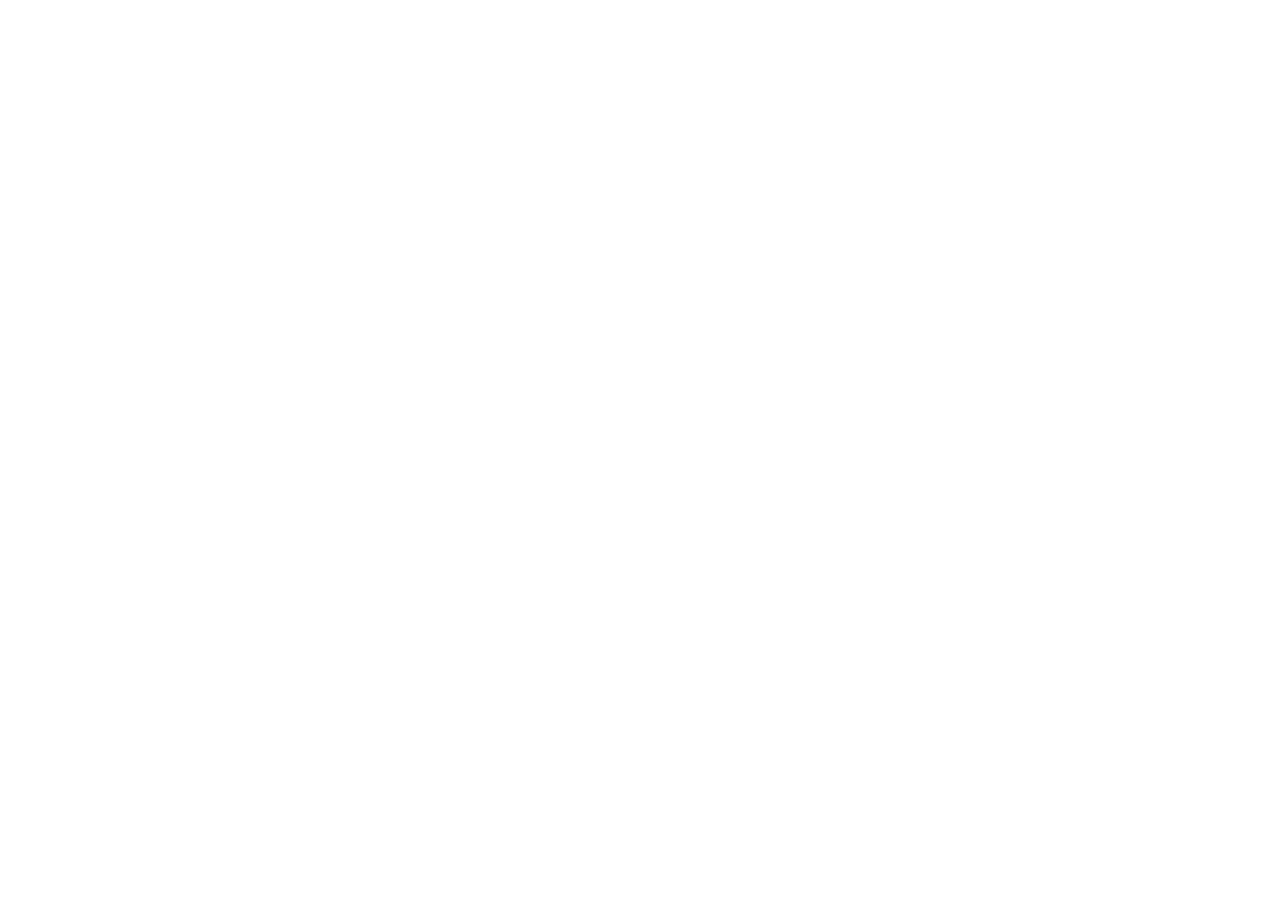
==== PROJECT 1 = LANDING PAGE/INDEX.HTML @ 3862d3e7 "CodSoft_project" ====
<!DOCTYPE html>
<html lang="en">
<head>
    <meta charset="UTF-8">
    <meta name="viewport" content="width=device-width, initial-scale=1.0">
    <title>Landing_Page</title>
    <link rel="stylesheet" href="style.css">
</head>
<body>
    
</body>
</html>
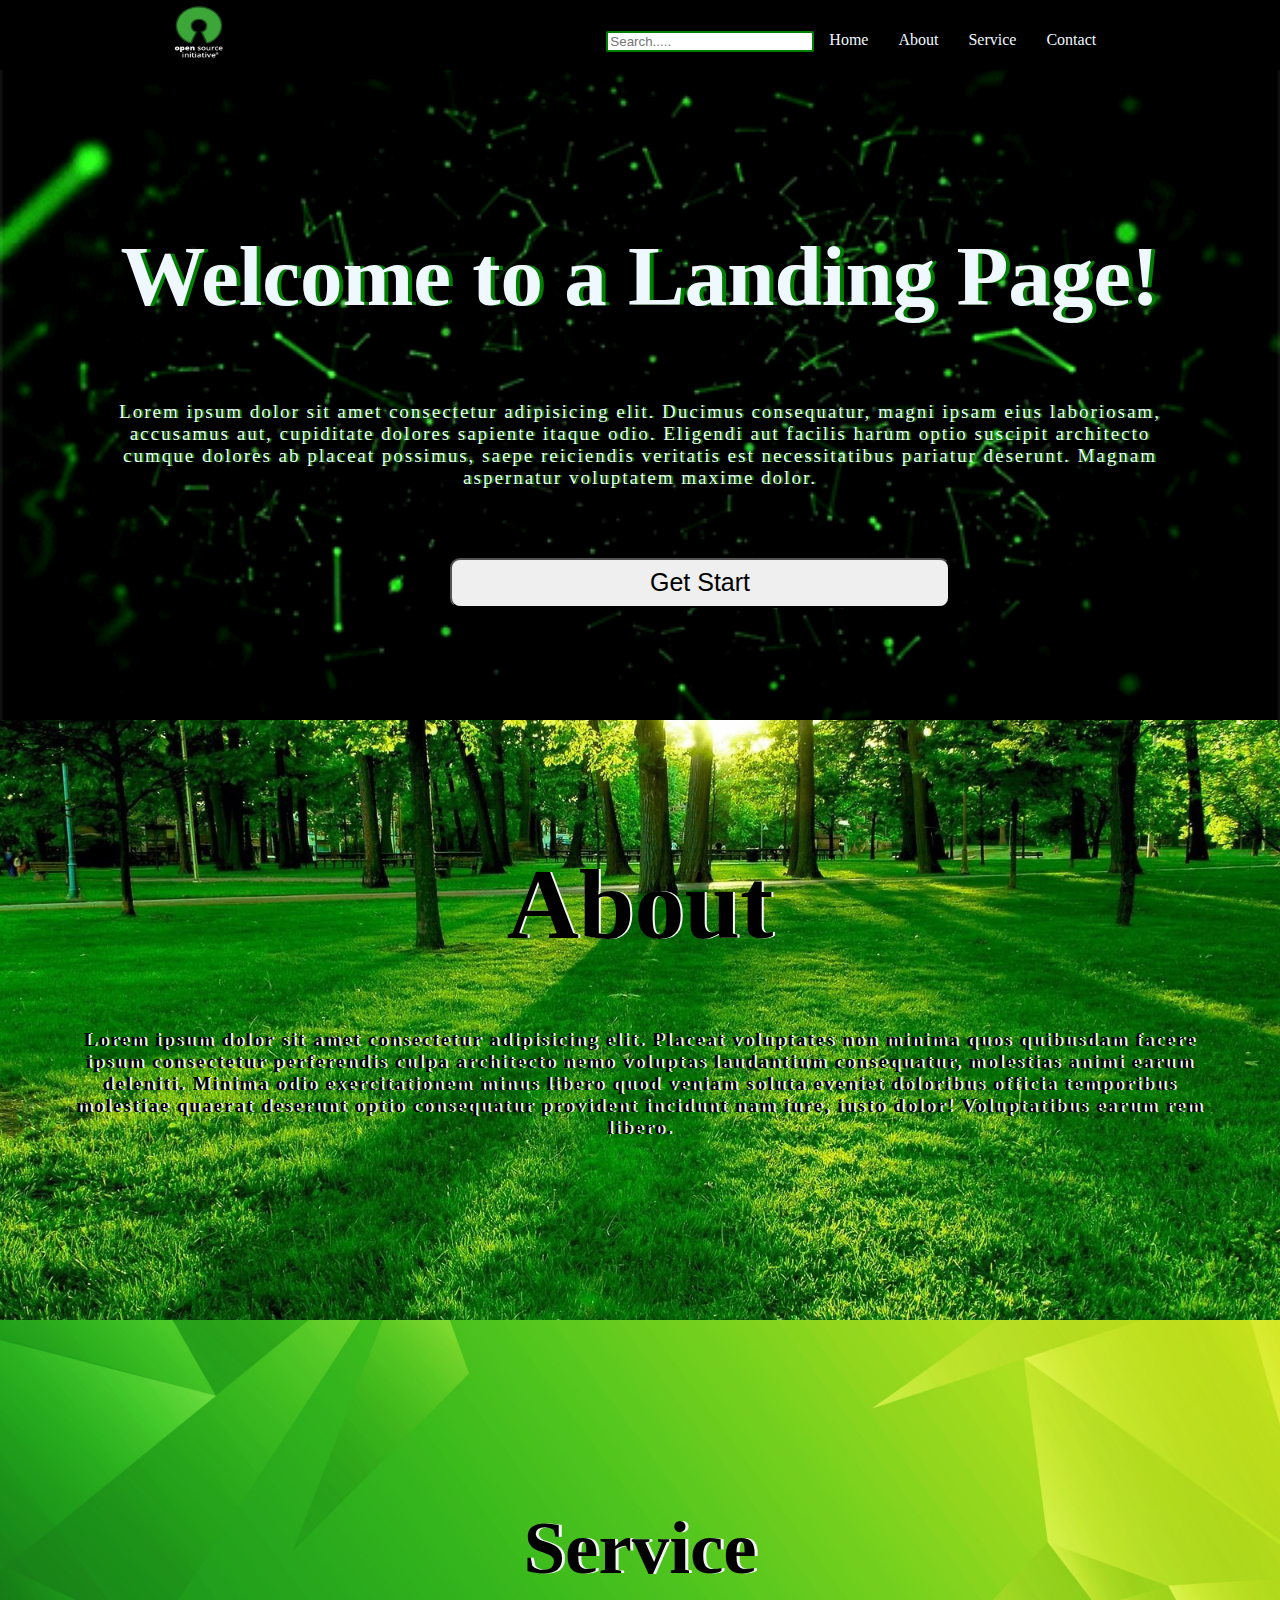
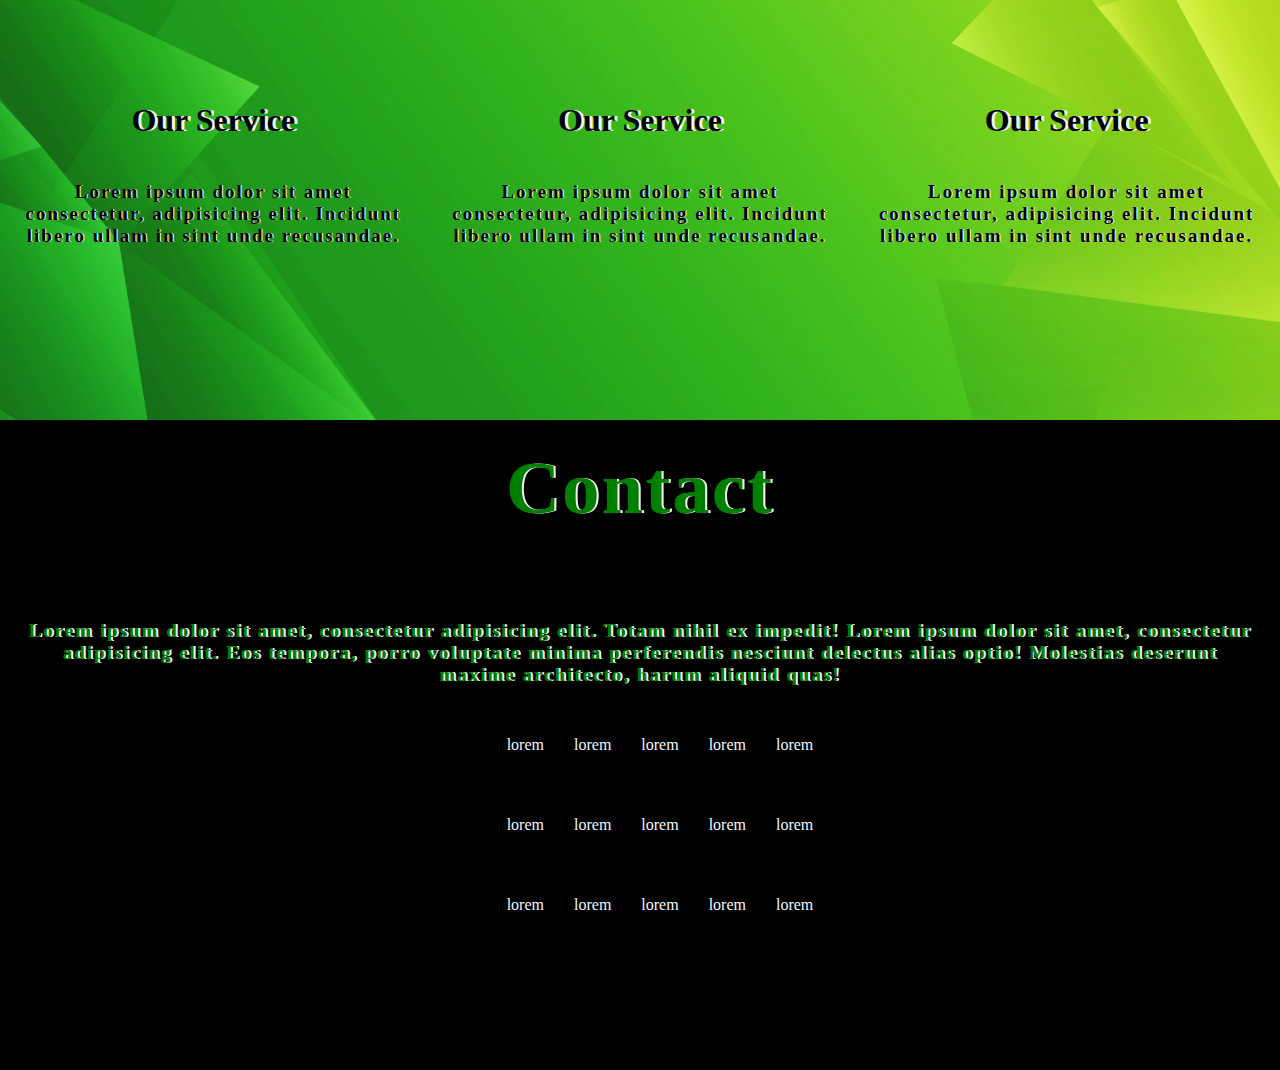
==== commit 738a977e: "Codsoft_pratice" ====
--- a/PROJECT 1 = LANDING PAGE/INDEX.HTML
+++ b/PROJECT 1 = LANDING PAGE/INDEX.HTML
@@ -1,12 +1,116 @@
 <!DOCTYPE html>
 <html lang="en">
-<head>
-    <meta charset="UTF-8">
-    <meta name="viewport" content="width=device-width, initial-scale=1.0">
+  <head>
+    <meta charset="UTF-8" />
+    <meta name="viewport" content="width=device-width, initial-scale=1.0" />
     <title>Landing_Page</title>
-    <link rel="stylesheet" href="style.css">
-</head>
-<body>
-    
-</body>
-</html>+    <link rel="stylesheet" href="style.css" />
+  </head>
+  <body>
+    <nav>
+      <!-- logo -->
+      <a href="#" id="logo"
+        ><img src="logo.webp" alt="" height="60px" width="60px"
+      /></a>
+      <ul>
+        <input type="text" placeholder="Search....." />
+        <li><a href=""></a>Home</li>
+        <li><a href=""></a>About</li>
+        <li><a href=""></a>Service</li>
+        <li><a href=""></a>Contact</li>
+      </ul>
+    </nav>
+    <div class="container1">
+      <div class="content">
+        <h1>Welcome to a Landing Page!</h1>
+        <p>
+          Lorem ipsum dolor sit amet consectetur adipisicing elit. Ducimus
+          consequatur, magni ipsam eius laboriosam, accusamus aut, cupiditate
+          dolores sapiente itaque odio. Eligendi aut facilis harum optio
+          suscipit architecto cumque dolores ab placeat possimus, saepe
+          reiciendis veritatis est necessitatibus pariatur deserunt. Magnam
+          aspernatur voluptatem maxime dolor.
+        </p>
+        <button>Get Start</button>
+      </div>
+    </div>
+    <div class="container2">
+      <div class="content2">
+        <h1>About</h1>
+        <p>
+          Lorem ipsum dolor sit amet consectetur adipisicing elit. Placeat
+          voluptates non minima quos quibusdam facere ipsum consectetur
+          perferendis culpa architecto nemo voluptas laudantium consequatur,
+          molestias animi earum deleniti. Minima odio exercitationem minus
+          libero quod veniam soluta eveniet doloribus officia temporibus
+          molestiae quaerat deserunt optio consequatur provident incidunt nam
+          iure, iusto dolor! Voluptatibus earum rem libero.
+        </p>
+      </div>
+    </div>
+    <div class="containe3">
+      <h1 class="hed">Service</h1>
+      <div class="se">
+        <div class="s1">
+          <h1>Our Service</h1>
+          <p>
+            Lorem ipsum dolor sit amet consectetur, adipisicing elit. Incidunt
+            libero ullam in sint unde recusandae.
+          </p>
+        </div>
+        <div class="s1">
+          <h1>Our Service</h1>
+          <p>
+            Lorem ipsum dolor sit amet consectetur, adipisicing elit. Incidunt
+            libero ullam in sint unde recusandae.
+          </p>
+        </div>
+        <div class="s1">
+          <h1>Our Service</h1>
+          <p>
+            Lorem ipsum dolor sit amet consectetur, adipisicing elit. Incidunt
+            libero ullam in sint unde recusandae.
+          </p>
+        </div>
+      </div>
+    </div>
+    <footer>
+      <div class="c1">
+        <h1>Contact</h1>
+        <p>
+          Lorem ipsum dolor sit amet, consectetur adipisicing elit. Totam nihil
+          ex impedit! Lorem ipsum dolor sit amet, consectetur adipisicing elit.
+          Eos tempora, porro voluptate minima perferendis nesciunt delectus
+          alias optio! Molestias deserunt maxime architecto, harum aliquid quas!
+        </p>
+      </div>
+      <div class="c2">
+        <ul>
+          <li>lorem</li>
+          <li>lorem</li>
+          <li>lorem</li>
+          <li>lorem</li>
+          <li>lorem</li>
+        </ul>
+      </div>
+      <div class="c2">
+        <ul>
+          <li>lorem</li>
+          <li>lorem</li>
+          <li>lorem</li>
+          <li>lorem</li>
+          <li>lorem</li>
+        </ul>
+      </div>
+      <div class="c2">
+        <ul>
+          <li>lorem</li>
+          <li>lorem</li>
+          <li>lorem</li>
+          <li>lorem</li>
+          <li>lorem</li>
+        </ul>
+      </div>
+    </footer>
+  </body>
+</html>
--- a/PROJECT 1 = LANDING PAGE/style.css
+++ b/PROJECT 1 = LANDING PAGE/style.css
@@ -0,0 +1,187 @@
+body {
+  background-color: black;
+  color: aliceblue;
+  box-sizing: border-box;
+  margin: 0;
+  padding: 0;
+}
+nav {
+  display: flex;
+  background-color: black;
+  justify-content: space-around;
+  height: 70px;
+}
+ul {
+  display: flex;
+}
+li {
+  list-style: none;
+  padding: 15px;
+  justify-content: space-between;
+  cursor: pointer;
+  transition: 0.3s ease all;
+}
+nav img {
+  margin-top: 2px;
+}
+li:hover {
+  color: green;
+  font-weight: 800;
+  font-size: 20px;
+}
+input {
+  height: 15px;
+  width: 200px;
+  margin-top: 15px;
+  outline: none;
+  border: 2px solid green;
+  border-radius: 2px;
+  cursor: pointer;
+}
+.container1 {
+  background-image: url(./c1\ baground.gif);
+  height: 650px;
+  width: 100%;
+  position: relative;
+  background-repeat: no-repeat;
+  background-size: cover;
+  background-position: center;
+  margin: 0;
+  padding: 0;
+  box-sizing: border-box;
+}
+.content {
+  display: flex;
+  justify-content: center;
+  flex-direction: column;
+  text-align: center;
+  padding: 100px;
+}
+.content h1 {
+  font-size: 85px;
+  text-shadow: 4px 0px green;
+}
+.content p {
+  font-size: 19px;
+  letter-spacing: 2px;
+  text-shadow: 2px 0px green;
+}
+.content button {
+  height: 50px;
+  width: 500px;
+  margin-left: 350px;
+  margin-top: 50px;
+  font-size: 25px;
+  border-radius: 10px;
+  cursor: pointer;
+}
+.content button:hover {
+  cursor: pointer;
+  background-color: green;
+  color: aliceblue;
+}
+.container2 {
+  background-image: url(./b2.jpg);
+  height: 600px;
+  width: 100%;
+  position: relative;
+  background-repeat: no-repeat;
+  background-size: cover;
+  background-position: center;
+  margin: 0;
+  padding: 0;
+  box-sizing: border-box;
+  overflow: hidden;
+  display: flex;
+  flex-direction: column;
+  text-align: center;
+}
+.content2 {
+  margin-top: 200px;
+  color: black;
+  margin: 60px;
+  font-weight: 900;
+}
+.content2 h1 {
+  font-size: 100px;
+  font-weight: 1200;
+  text-shadow: 2px 0px rgb(247, 248, 247);
+}
+.content2 p {
+  font-size: 19px;
+  letter-spacing: 2px;
+  text-shadow: 2px 0px rgb(247, 248, 247);
+  font-weight: 900;
+}
+
+footer {
+  text-align: center;
+  background-color: black;
+  height: 600px;
+  /* width: 100%; */
+  color: aliceblue;
+  display: flex;
+  flex-direction: column;
+  padding: 25px;
+}
+footer h1 {
+  margin-top: auto;
+  font-size: 75px;
+}
+.c1 {
+  display: flex;
+  align-items: center;
+  justify-content: center;
+  flex-direction: column;
+  gap: 20px;
+  font-size: 19px;
+  font-weight: 700;
+  letter-spacing: 2px;
+  color: green;
+  text-shadow: 2px 0px rgb(247, 248, 247);
+}
+.c2 {
+  display: flex;
+  flex-direction: row;
+  justify-content: center;
+  align-items: center;
+  gap: 20px;
+}
+.containe3 {
+  display: flex;
+  flex-direction: column;
+  justify-content: center;
+  align-items: center;
+  width: 100%;
+  height: 700px;
+  background-image: url(./b3.jpg);
+  position: relative;
+  background-repeat: no-repeat;
+  background-size: cover;
+  background-position: center;
+}
+.se {
+  display: flex;
+  justify-content: space-between;
+  text-align: center;
+}
+.s1 {
+  margin: 20px;
+}
+.s1 p {
+  font-size: 19px;
+  letter-spacing: 2px;
+  color: rgb(2, 2, 2);
+  font-weight: 700;
+  text-shadow: 1px 0px rgb(249, 251, 249);
+}
+.s1 h1 {
+  padding: 20px;
+  text-shadow: 3px 0px rgb(243, 245, 243);
+  color: rgb(2, 2, 2);
+}
+.hed {
+  font-size: 75px;
+  text-shadow: 3px 0px rgb(243, 245, 243);
+  color: rgb(2, 2, 2);
+}
